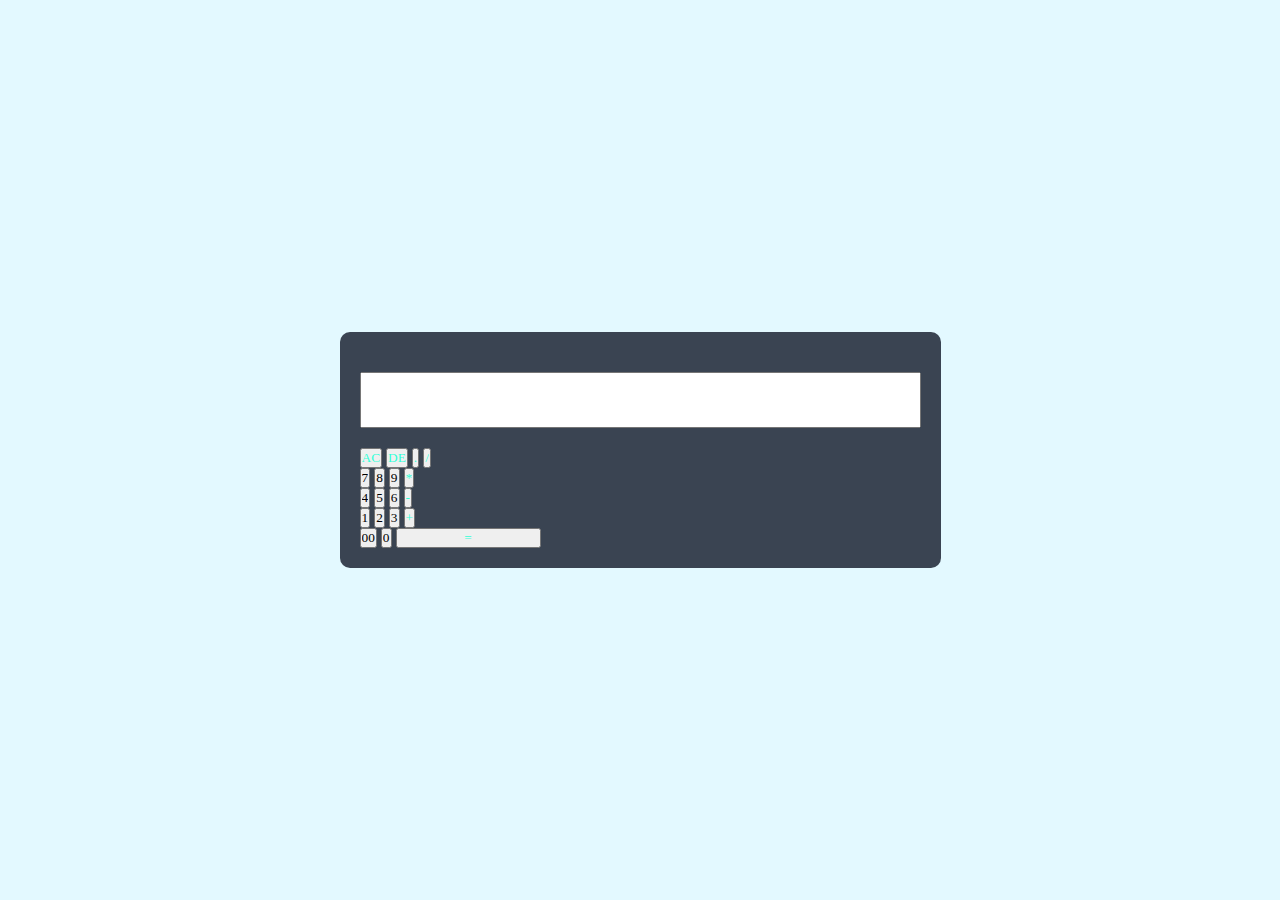
==== cal.html @ a9ad6b2f "my calculator" ====
<!DOCTYPE html>
<html lang="en">
<head>
    <meta charset="UTF-8">
    <meta name="viewport" content="width=device-width, initial-scale=1.0">
    <title>CalCulator</title>
    <link rel="stylesheet" href="./cal.css">
</head>
<body>
    <div class="container">
        <div class="calculator">
            <form>
                <div class="display">
                    <input type="text" name="display">
                </div>
                <div>
                    <input type="button" value="AC" onclick="display.value = '' " class="operator">
                    <input type="button" value="DE" onclick="display.value = display.value.toString().slice(0,-1)" class="operator">
                    <input type="button" value="." onclick="display.value += '.' " class="operator">
                    <input type="button" value="/" onclick="display.value += '/' " class="operator">
                </div>
                <div>
                    <input type="button" value="7" onclick="display.value += '7' ">  <!--the onclick attribute is set to change the value of an input element with the name display to "7".-->
                    <input type="button" value="8" onclick="display.value += '8' ">
                    <input type="button" value="9" onclick="display.value += '9' ">
                    <input type="button" value="*" onclick="display.value += '*' " class="operator">
                </div>
                <div>
                    <input type="button" value="4" onclick="display.value += '4' ">
                    <input type="button" value="5" onclick="display.value += '5' ">
                    <input type="button" value="6" onclick="display.value += '6' ">
                    <input type="button" value="-" onclick="display.value += '-' " class="operator">
                </div>
                <div>
                    <input type="button" value="1" onclick="display.value += '1' ">
                    <input type="button" value="2" onclick="display.value += '2' ">
                    <input type="button" value="3" onclick="display.value += '3' ">
                    <input type="button" value="+" onclick="display.value += '+' " class="operator">
                </div>
                <div>
                    <input type="button" value="00" onclick="display.value += '00' ">
                    <input type="button" value="0" onclick="display.value += '0' ">
                    <input type="button" value="=" onclick="display.value = eval(display.value)" class="equal operator">
                </div>
            </form>
        </div>
    </div>
</body>
</html>
---- cal.css ----
*{
    margin: 0;
    padding: 0;
    font-family: 'Poppins','sans-serif';
    box-sizing: border-box;
}

.container{
    width: 100%;
    height: 100vh;
    background: #e3f9ff;
    display: flex;
    align-items: center;
    justify-content: center;
}

.calculator{
    background:#3a4452;
    padding: 20px;
    border-radius: 10px;
} */

.calculator form input{
    border: 0;
    outline: 0;
    width: 60px;
    height: 60px;
    border-radius: 10px;
    box-shadow: -8px -8px 15px rgba(255, 255, 255, 0.1),5px 5px 15px rgba(0,0,0,0.2);
    background: transparent;
    font-size: 20px;
    color: #fff;
    cursor: pointer;
    margin: 10px;

}

form .display{
    display: flex;
    justify-content: flex-end;
    margin: 20px 0;
}

form .display input{
    text-align: right;
    flex: 1;
    font-size: 45px;
    box-shadow: none;
}

form input.equal{
    width: 145px;
}

form input.operator{
    color: #33ffd8;
}
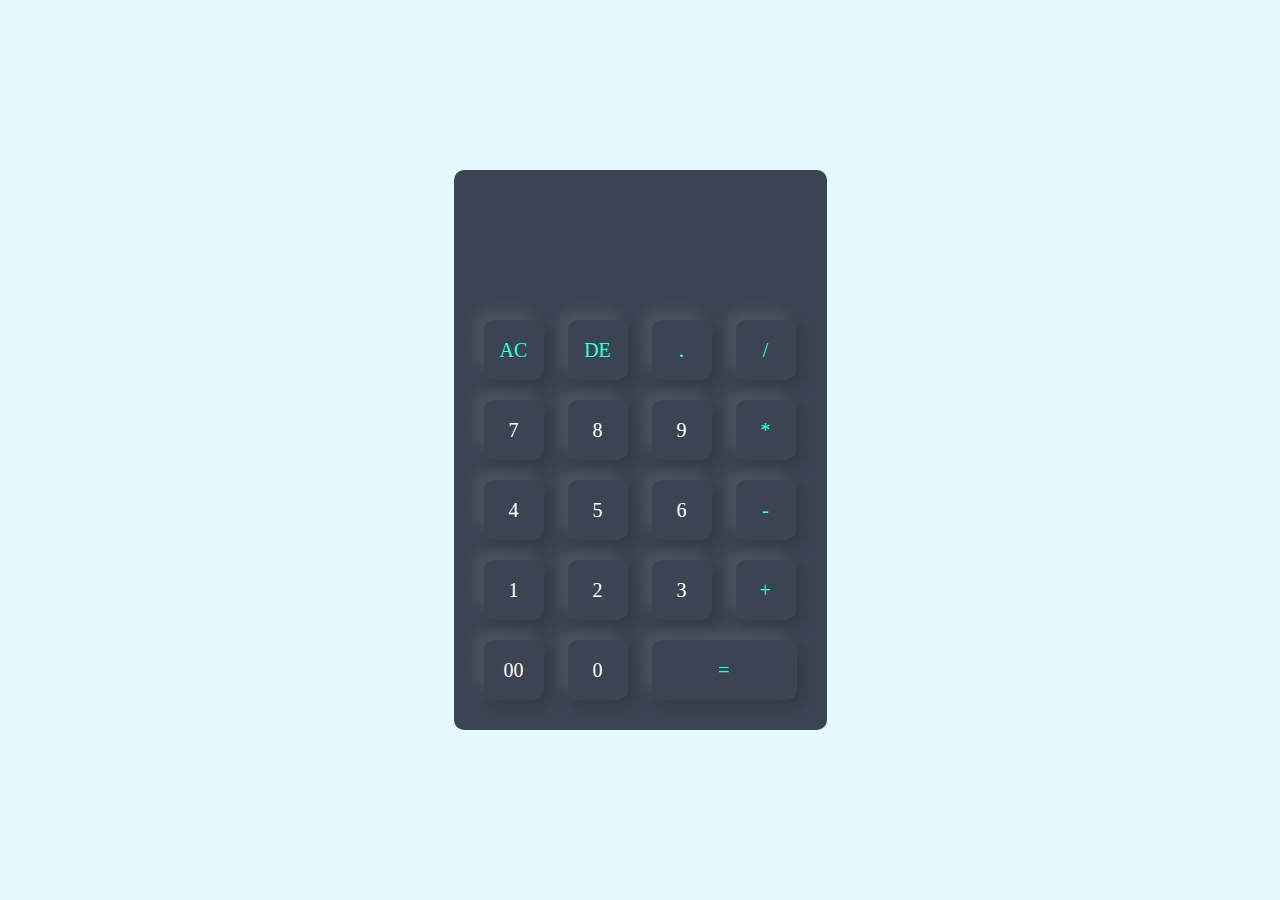
==== commit e82a2d74: "changes on css file" ====
--- a/cal.html
+++ b/cal.html
@@ -4,7 +4,7 @@
     <meta charset="UTF-8">
     <meta name="viewport" content="width=device-width, initial-scale=1.0">
     <title>CalCulator</title>
-    <link rel="stylesheet" href="./cal.css">
+    <link rel="stylesheet" href="cal.css">
 </head>
 <body>
     <div class="container">
--- a/cal.css
+++ b/cal.css
@@ -18,7 +18,7 @@
     background:#3a4452;
     padding: 20px;
     border-radius: 10px;
-} */
+} 
 
 .calculator form input{
     border: 0;
